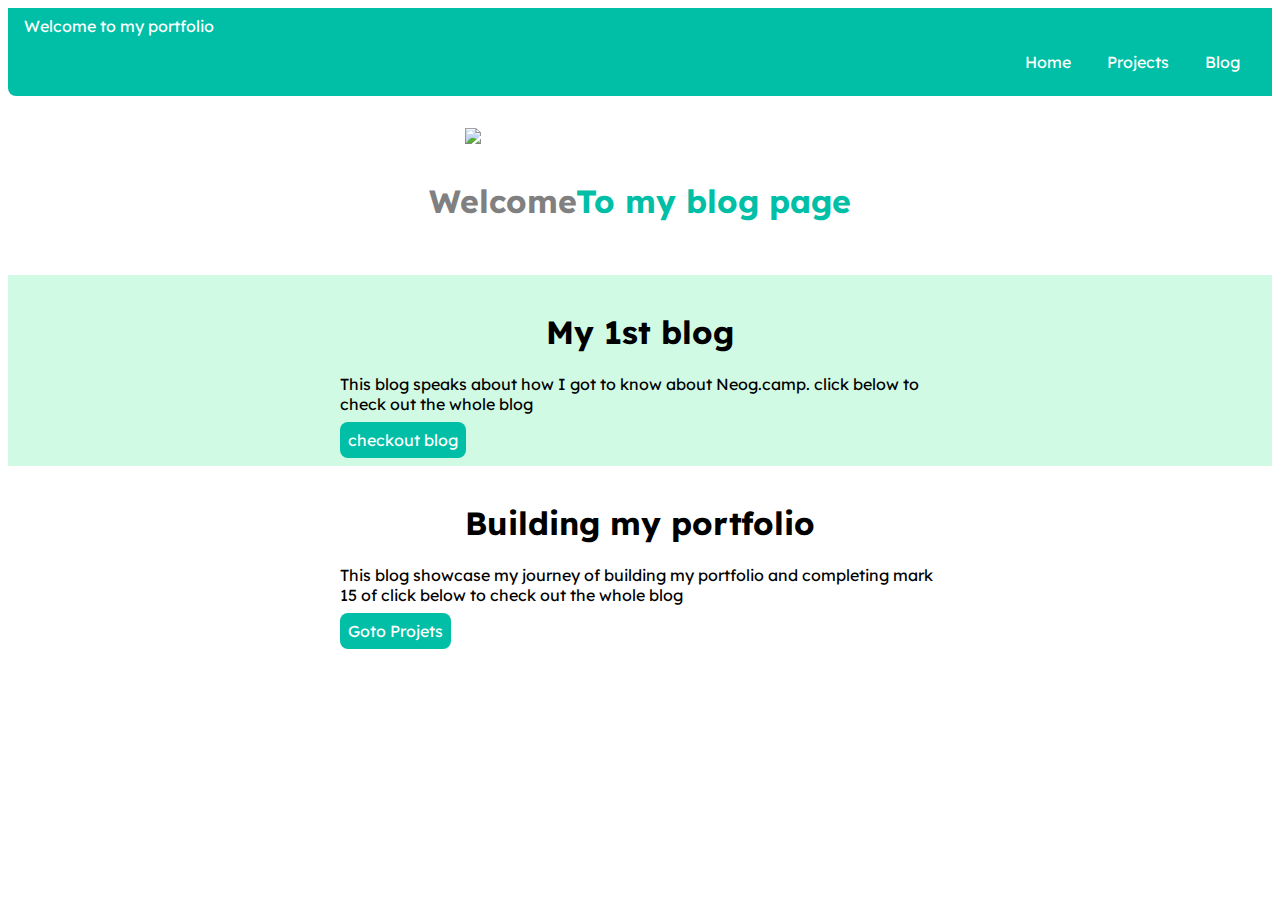
==== blog.html @ c8c168b9 "Added blog pages" ====
<!DOCTYPE html>
<html lang="en">
<head>
    <meta charset="UTF-8">
    <meta http-equiv="X-UA-Compatible" content="IE=edge">
    <meta name="viewport" content="width=device-width, initial-scale=1.0">
    <title>My portfolio | Blog</title>
    <link href='/styles.css' rel='stylesheet'/>
</head>
<body>
    <nav class="navigation">
        <div class="nav-brand">Welcome to my portfolio</div>
        <ul class="list-nobullets">
            <li class="list-item-inline">
                <a class="link" href="/">Home </a>
            </li>
            <li class="list-item-inline">
                <a class="link" href="/projects.html">Projects</a>
            </li>
            <li class="list-item-inline">
                <a class="link" href="/blog.html">Blog</a>
            </li>
        </ul>
    </nav>
    <header class="hero">
        <img class="hero-image" src="images/HeaderImage.svg" />
        <h1 class="hero-heading">Welcome<span class="hero-span">To my blog page</span></h1>
    </header>

    <Section class="section section-ow">
        <div class="container container-center">
            <h1>My 1st blog</h1>
            <p>
                This blog speaks about how I got to know about Neog.camp.
                click below to check out the whole blog
            </p>
            <a href="BlogPages/myFirstBlog.html" class="link link-primary">checkout blog</a>
        </div>

    </Section>

    <Section class="section">
        <div class="container container-center">
            <h1>Building my portfolio</h1>
            <p>
               This blog showcase my journey of building my portfolio and completing mark 15 of <neog class="camp"></neog>
               click below to check out the whole blog
            </p>
            <a href="/projects.html" class="link link-primary">Goto Projets</a>
        </div>
    </Section>

</body>
</html>
---- styles.css ----
@import url('https://fonts.googleapis.com/css2?family=Lexend:wght@500&display=swap');

body {
    font-family: 'Lexend', sans-serif;
}


:root {
    --primary-color: #00BFA6;
    --color-offWhite: #D1FAE5;
}


/** containers **/
.container {
    padding-left: 1rem;
    padding-right: 1rem;
}

.container-center {
    max-width: 600px;
    margin: auto;
}

/** Links **/

.link {
    text-decoration: none;
    padding: 0.5rem 0.5rem;

}

.link-primary {
    border-radius: 0.5rem;
    background-color: var(--primary-color);
    color: white;
}

.link-secondary {
    border-style: solid;
    border-radius: 0.5rem;
    background-color: none;
    border-color: var(--primary-color);
    color: var(--primary-color);

}

br {
    margin: 2rem;
}

/**lists **/

.list-nobullets {
    list-style: none;
}

.list-item-inline {
    display: inline;
    padding: 0.5rem 0.5rem;
}


/** navigatiom **/

.navigation {
    background-color: var(--primary-color);
    color: white;
    border-bottom-left-radius: 0.5rem;
    padding: 0.5rem 1rem;
}

nav-brand {
    font-weight: bold;
}

.navigation .link {

    color: white;

}

.navigation .list-nobullets {
    text-align: right;
}

/** Hero **/
.hero {
    padding: 2rem;
    text-align: center;
}

.hero .hero-image {
    max-width: 350px;
    display: block;
    margin: auto;
}

.hero-heading {
    padding-top: 1rem;
    color: grey;
}

.hero .hero-span {
    color: var(--primary-color);
}

/** section **/

.section {
    padding: 1rem;
}

.section h1 {
    text-align: center;
}

.section-ow {
    background-color: var(--color-offWhite);
}

/** footer **/

.footer {
    padding: 1rem;
    background-color: var(--primary-color);
    color: white;
    text-align: center;
    border-bottom-right-radius: 0.5rem;
}


.footer .link {
    color: white;
}


.footer ul {
    padding-inline-start: 0px;
}
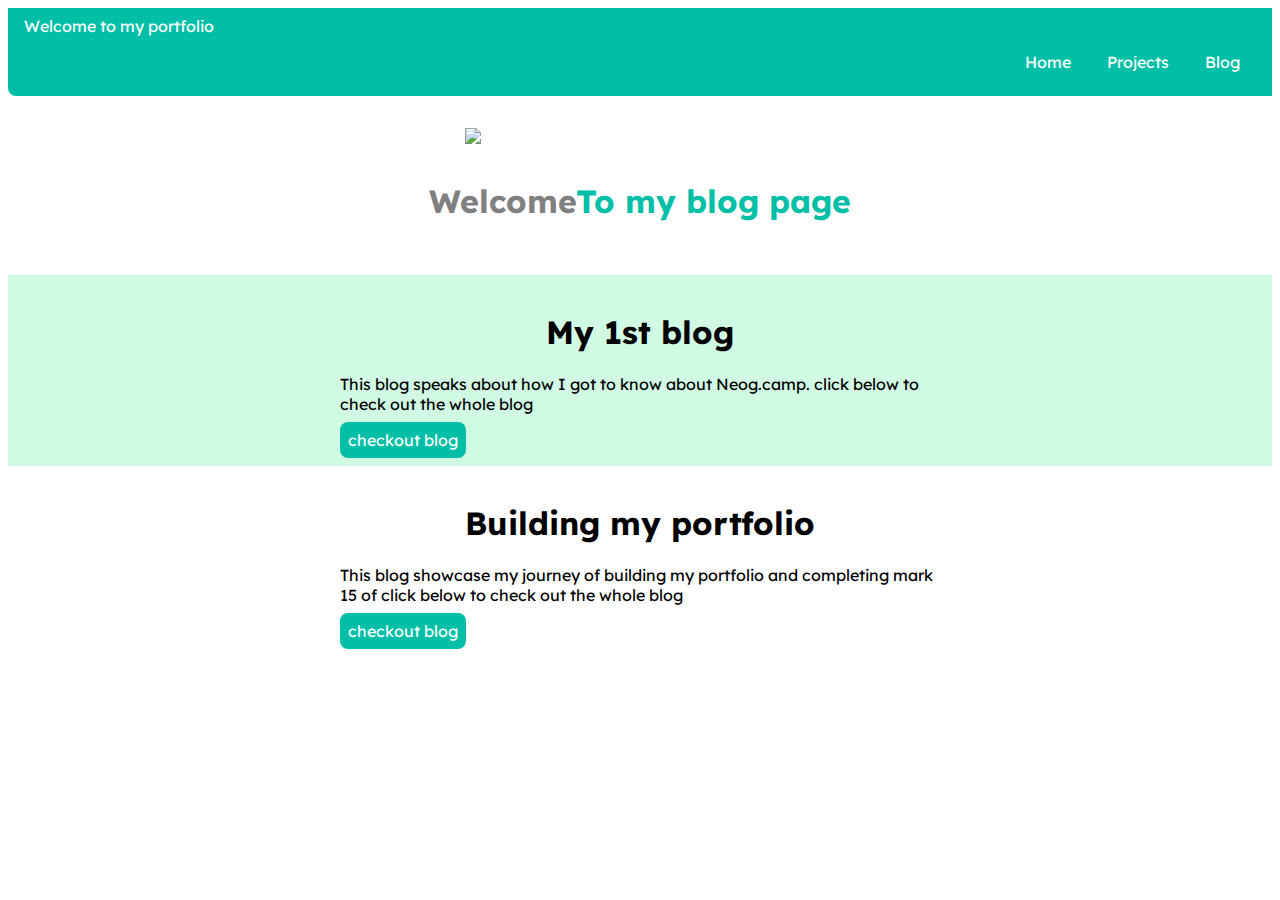
==== commit 1992ee8c: "fix : fixed background color and hero path" ====
--- a/blog.html
+++ b/blog.html
@@ -34,7 +34,7 @@
                 This blog speaks about how I got to know about Neog.camp.
                 click below to check out the whole blog
             </p>
-            <a href="BlogPages/myFirstBlog.html" class="link link-primary">checkout blog</a>
+            <a href="/components/BlogPages/myFirstBlog.html" class="link link-primary">checkout blog</a>
         </div>
 
     </Section>
@@ -46,7 +46,7 @@
                This blog showcase my journey of building my portfolio and completing mark 15 of <neog class="camp"></neog>
                click below to check out the whole blog
             </p>
-            <a href="/projects.html" class="link link-primary">Goto Projets</a>
+            <a href="/components/BlogPages/BuildingMyPortfolio.html" class="link link-primary">checkout blog</a>
         </div>
     </Section>
 
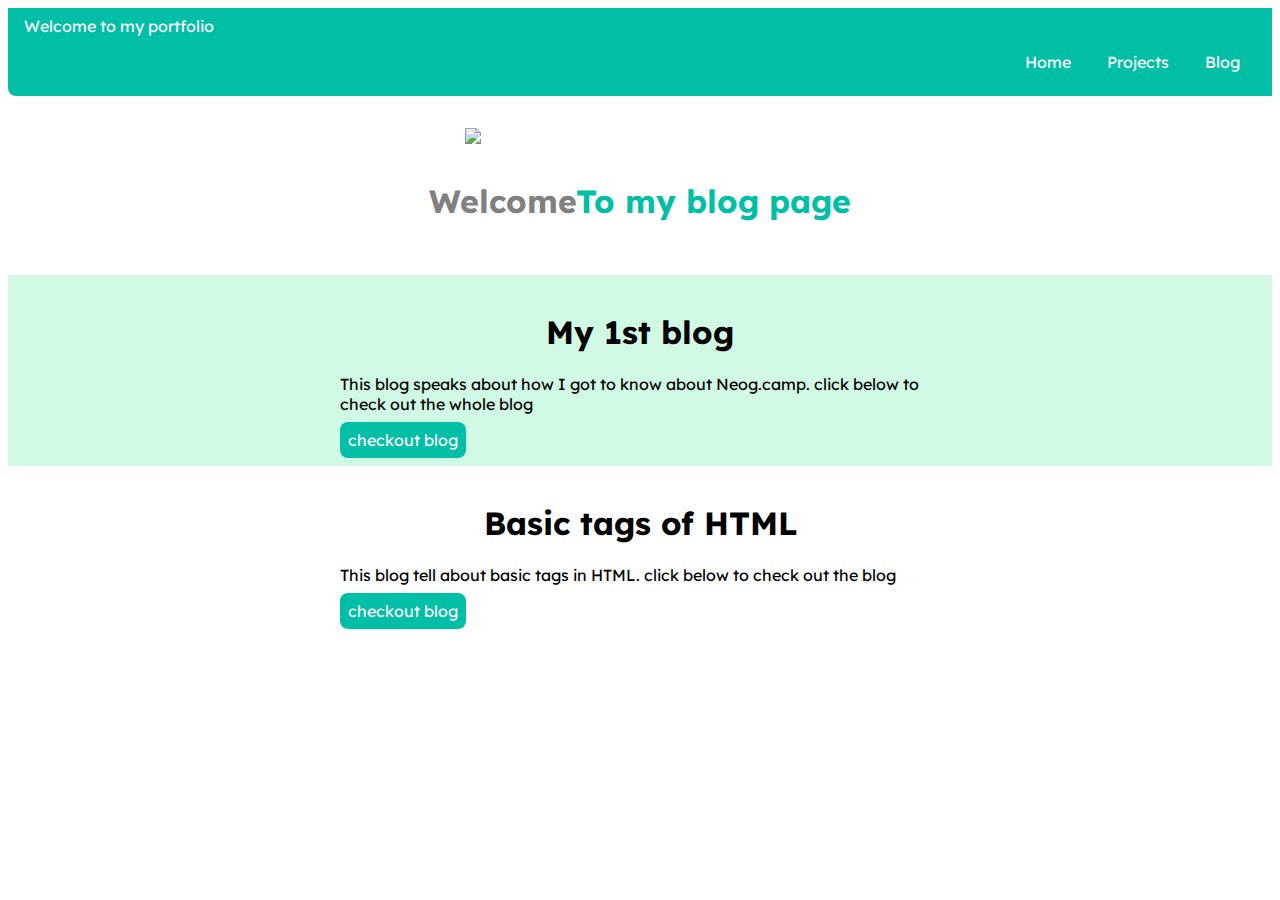
==== commit cfd461dc: "feat: added 2nd blog" ====
--- a/blog.html
+++ b/blog.html
@@ -41,12 +41,12 @@
 
     <Section class="section">
         <div class="container container-center">
-            <h1>Building my portfolio</h1>
+            <h1>Basic tags of HTML</h1>
             <p>
-               This blog showcase my journey of building my portfolio and completing mark 15 of <neog class="camp"></neog>
-               click below to check out the whole blog
+               This blog tell about basic tags in HTML.
+               click below to check out the blog
             </p>
-            <a href="/components/BlogPages/BuildingMyPortfolio.html" class="link link-primary">checkout blog</a>
+            <a href="/components/BlogPages/basic-tags-of-html.html" class="link link-primary">checkout blog</a>
         </div>
     </Section>
 
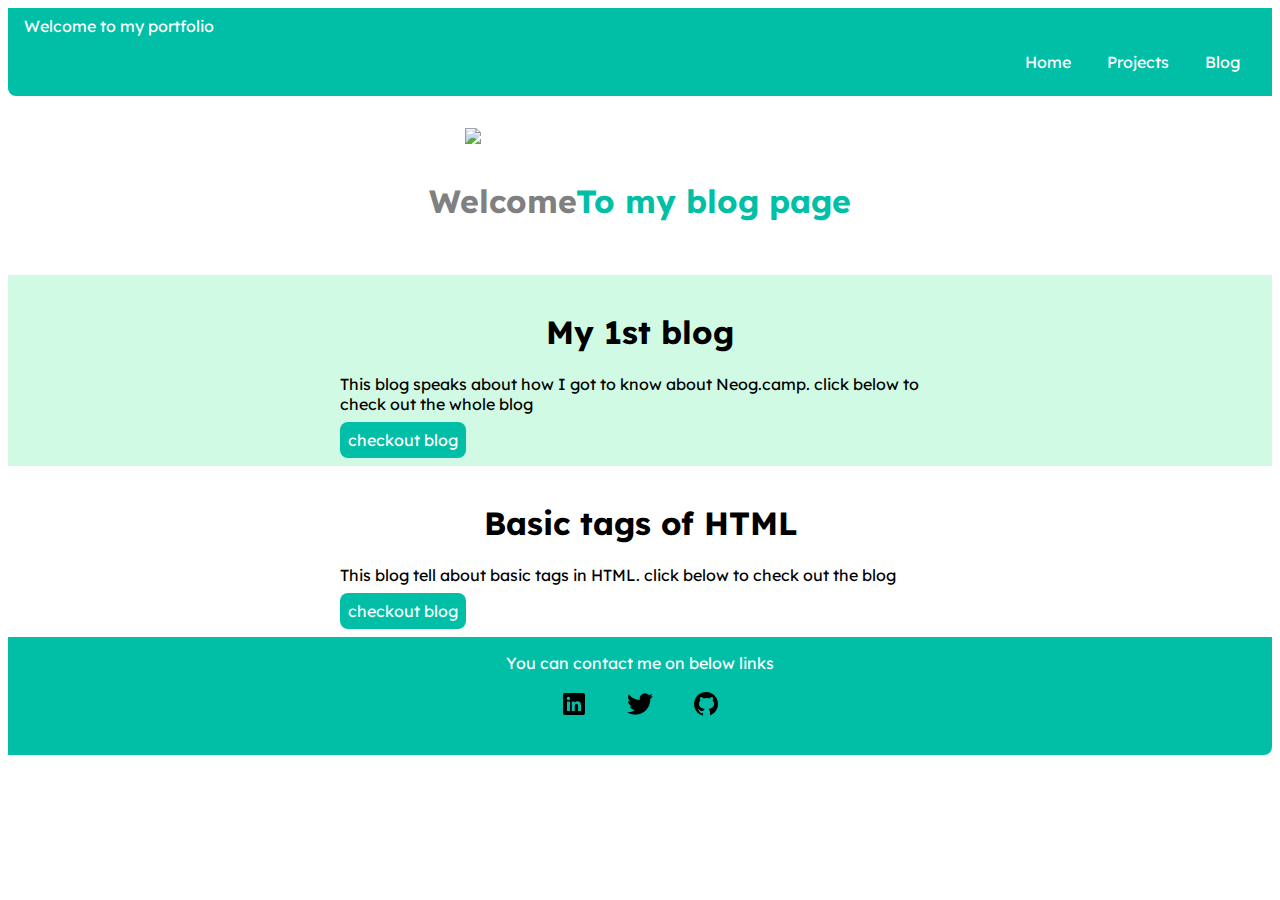
==== commit 2e1e7f90: "feat : added footer in all files" ====
--- a/blog.html
+++ b/blog.html
@@ -50,5 +50,25 @@
         </div>
     </Section>
 
+    <footer class="footer">
+        <div class="footer-heading ">You can contact me on below links</div>
+        <ul class="list-nobullets">
+            <li class=" list-item-inline">
+                <a class="link" href="https://www.linkedin.com/in/tushar-bhandirge-300249118/">
+                    <img class="icon-image" src="./Images/icons8-linkedin-30.png" />
+                </a>
+            </li>
+            <li class="list-item-inline">
+                <a class="link" href="https://twitter.com/TusharBhandirge?s=09">
+                    <img class="icon-image" src="./Images/icons8-twitter-30.png" />
+                </a>
+            </li>
+            <li class="list-item-inline">
+                <a class="link" href="https://github.com/TusharBhandirge?tab=repositories">
+                    <img class="icon-image" src="./Images/icons8-github-30.png"/>
+                </a>
+            </li>
+        </ul>
+    </footer>
 </body>
 </html>--- a/styles.css
+++ b/styles.css
@@ -84,6 +84,11 @@
     text-align: right;
 }
 
+.navigation .list-social-media{
+    text-align: left;
+}
+
+
 /** Hero **/
 .hero {
     padding: 2rem;
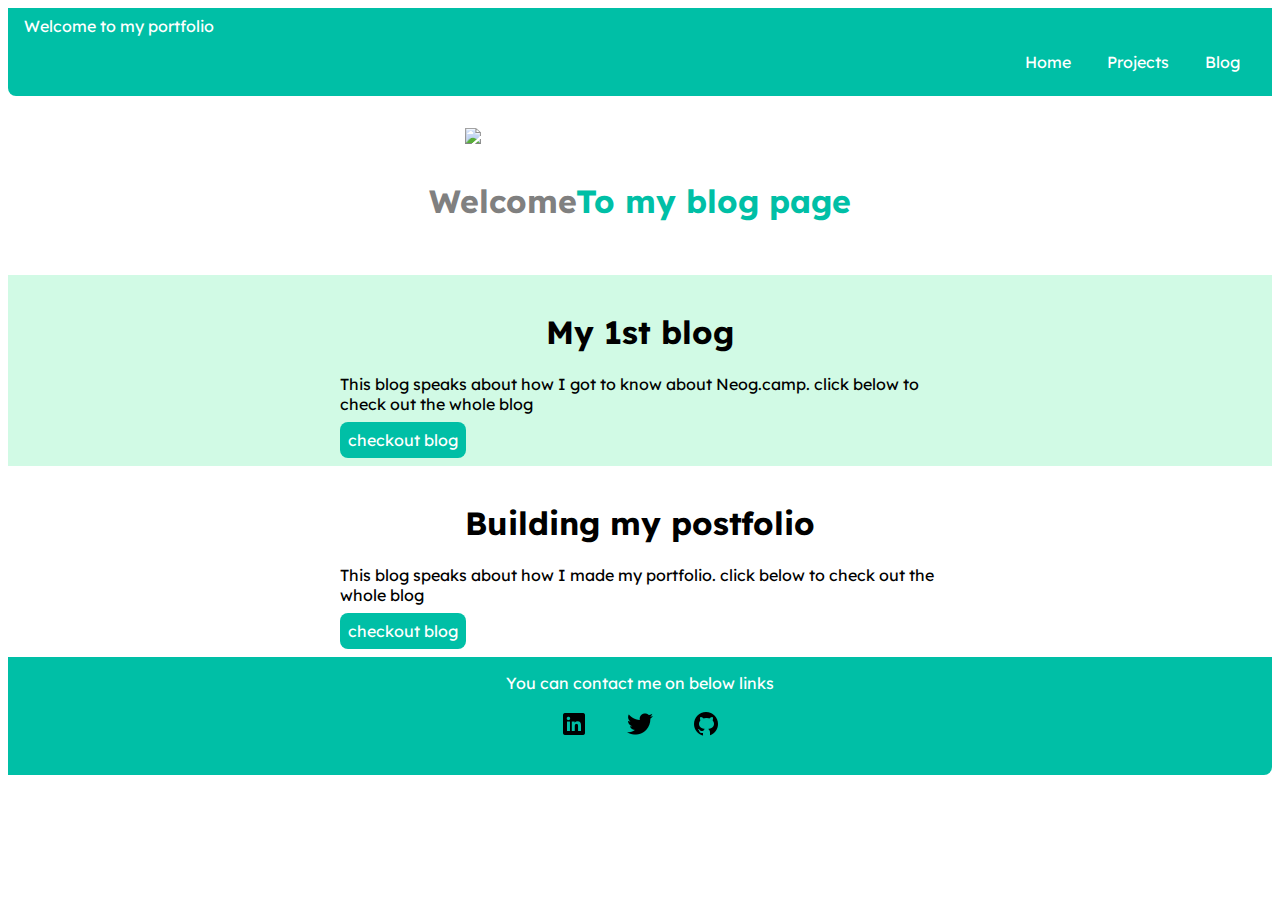
==== commit ea743247: "feat : added portfolio building blog" ====
--- a/blog.html
+++ b/blog.html
@@ -41,12 +41,12 @@
 
     <Section class="section">
         <div class="container container-center">
-            <h1>Basic tags of HTML</h1>
+            <h1>Building my postfolio</h1>
             <p>
-               This blog tell about basic tags in HTML.
-               click below to check out the blog
+               This blog speaks about how I made my portfolio.
+               click below to check out the whole blog
             </p>
-            <a href="/components/BlogPages/basic-tags-of-html.html" class="link link-primary">checkout blog</a>
+            <a href="/components/BlogPages/BuildingMyPortfolio.html" class="link link-primary">checkout blog</a>
         </div>
     </Section>
 
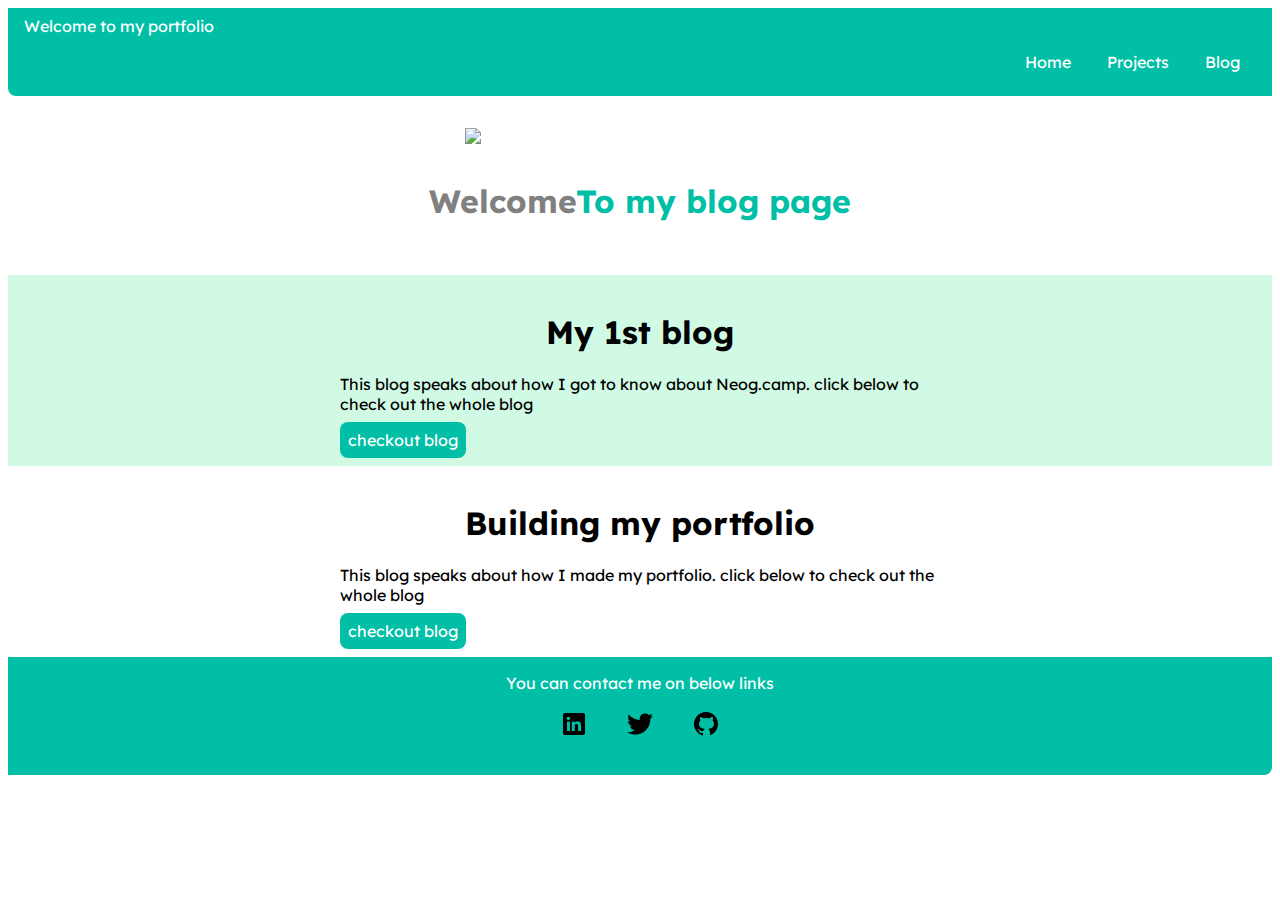
==== commit 6e39954b: "fix : fixed typo of postFolio to portfolio" ====
--- a/blog.html
+++ b/blog.html
@@ -41,7 +41,7 @@
 
     <Section class="section">
         <div class="container container-center">
-            <h1>Building my postfolio</h1>
+            <h1>Building my portfolio</h1>
             <p>
                This blog speaks about how I made my portfolio.
                click below to check out the whole blog
